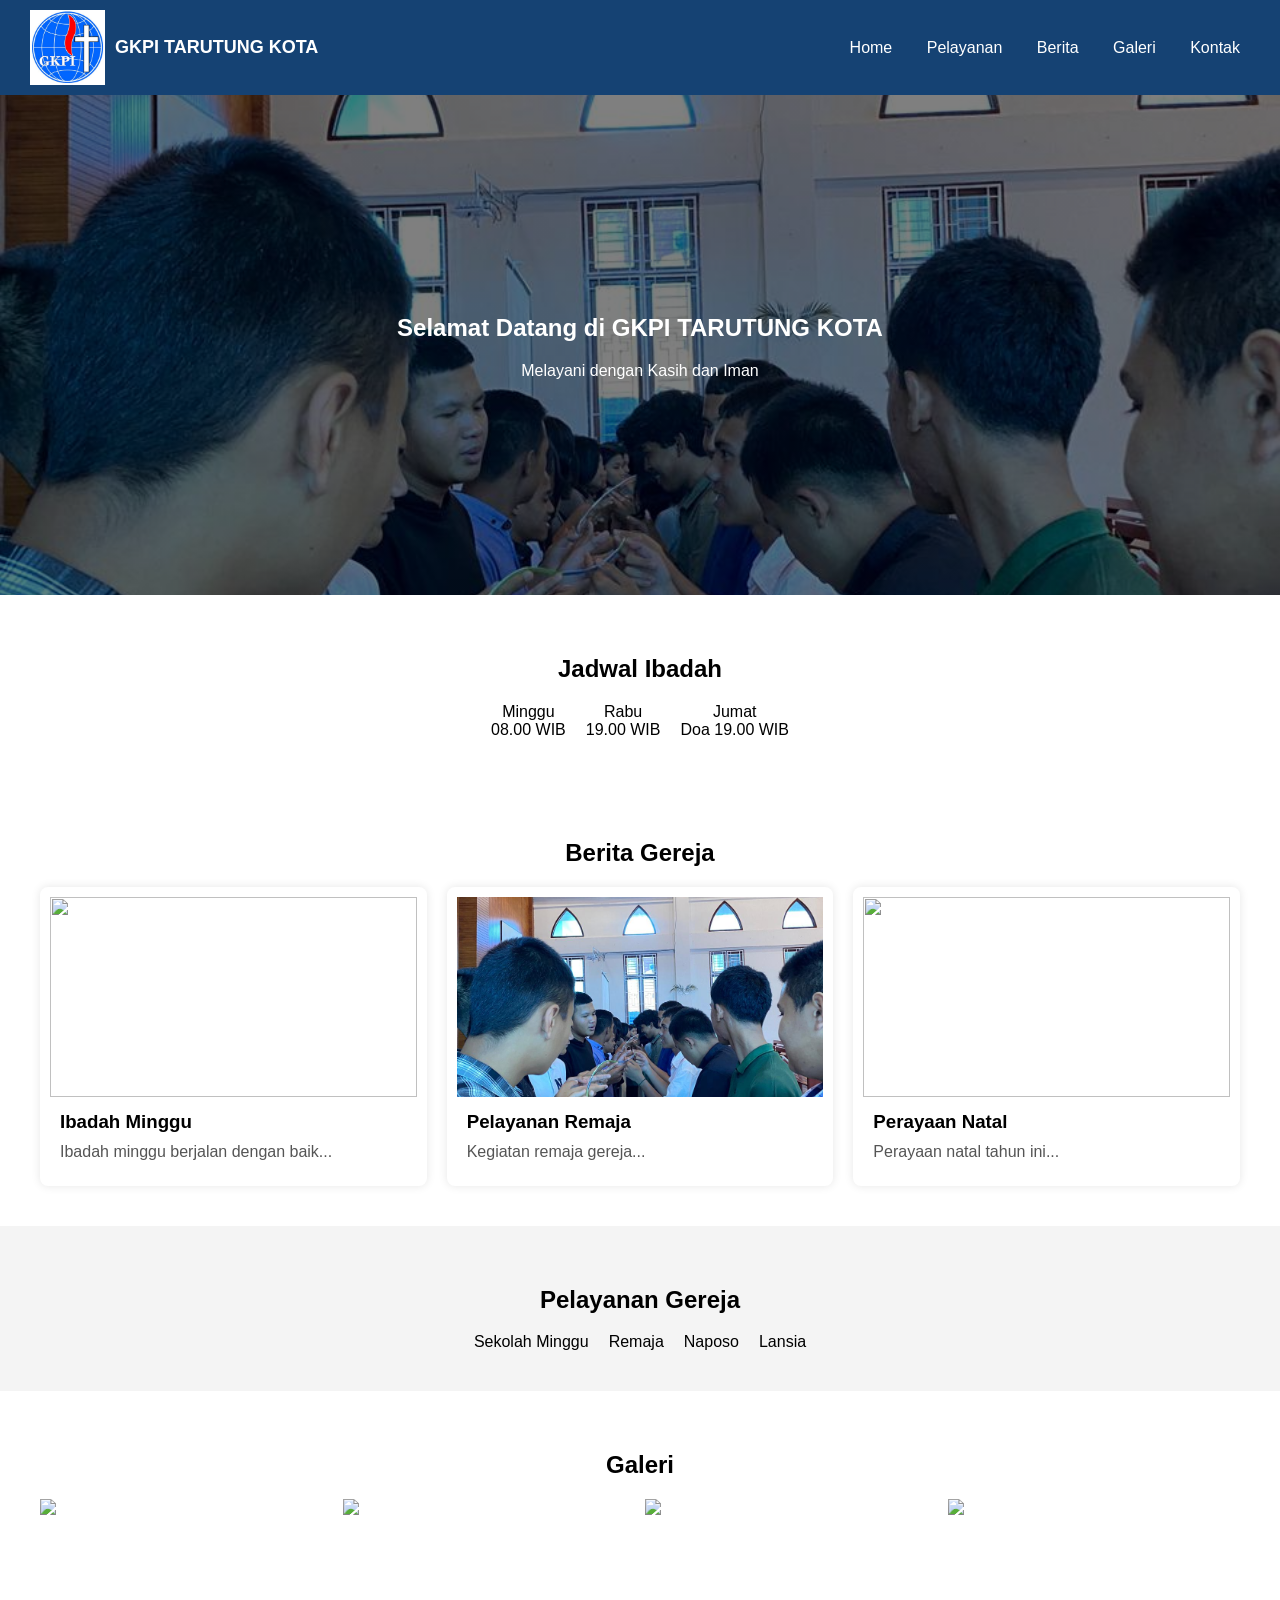
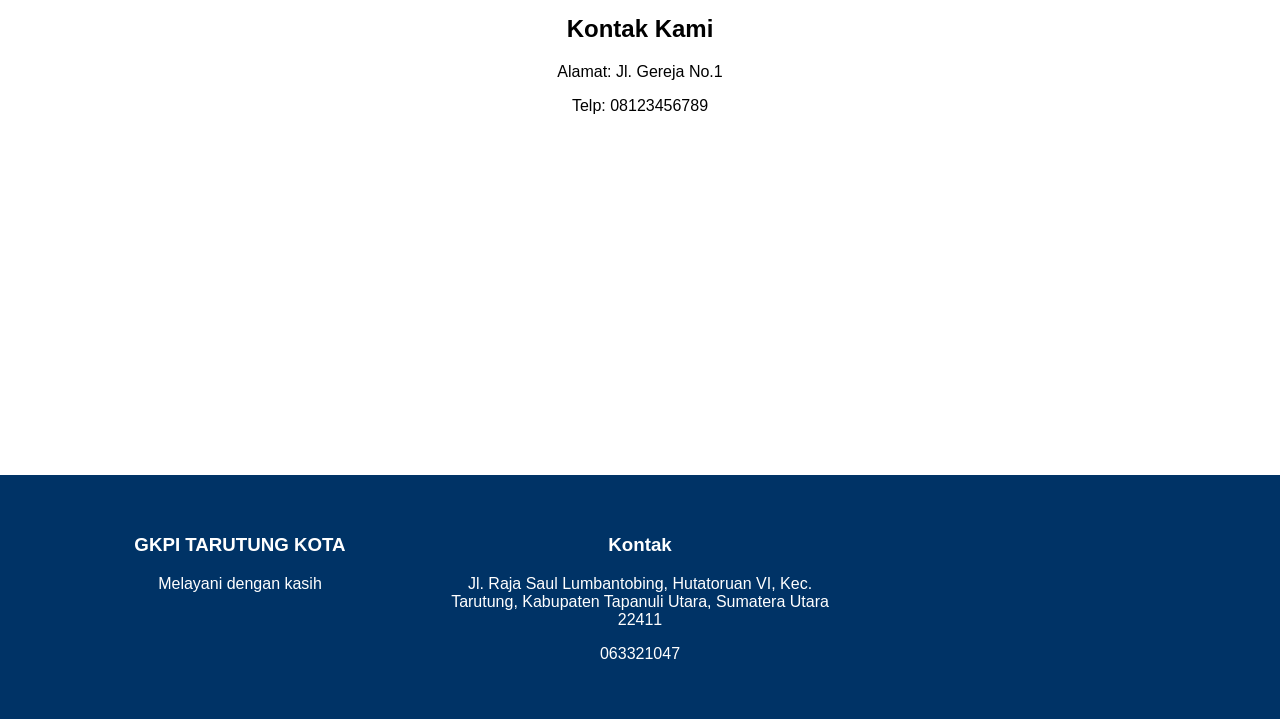
==== index.html @ 90799b95 "first commit" ====
<!DOCTYPE html>
<html lang="id">
<head>
    <meta charset="UTF-8">
    <meta name="viewport" content="width=device-width, initial-scale=1.0">
    <title>Website Gereja</title>
    <link rel="stylesheet" href="css/style.css">
</head>
<body>

<!-- Navbar -->
<header>
    <div class="header-left">
        <img src="images/gkpi.jpeg" class="logo">
        <span class="judul">GKPI TARUTUNG KOTA</span>
    </div>

    <nav>
        <a href="#">Home</a>
        <a href="#">Pelayanan</a>
        <a href="#">Berita</a>
        <a href="#">Galeri</a>
        <a href="#">Kontak</a>
    </nav>
</header>

<!-- Hero -->
<section class="hero">
    <div class="hero-content">
        <h1>Selamat Datang di GKPI TARUTUNG KOTA</h1>
        <p>Melayani dengan Kasih dan Iman</p>
    </div>
</section>

<!-- Jadwal -->
<section class="jadwal">
    <h2>Jadwal Ibadah</h2>
    <div class="jadwal-box">
        <div>Minggu<br>08.00 WIB</div>
        <div>Rabu<br>19.00 WIB</div>
        <div>Jumat<br>Doa 19.00 WIB</div>
    </div>
</section>

<section class="berita">
    <h2>Berita Gereja</h2>

    <div class="berita-grid">
        <div class="card">
            <img src="images/pelayanan.png">
            <h3>Ibadah Minggu</h3>
            <p>Ibadah minggu berjalan dengan baik...</p>
        </div>

        <div class="card">
            <img src="images/pelayananremaja.jpg">
            <h3>Pelayanan Remaja</h3>
            <p>Kegiatan remaja gereja...</p>
        </div>  

        <div class="card">
            <img src="images/berita3.jpg">
            <h3>Perayaan Natal</h3>
            <p>Perayaan natal tahun ini...</p>
        </div>
    </div>
</section>

<section class="pelayanan">
    <h2>Pelayanan Gereja</h2>

    <div class="pelayanan-box">
        <div>Sekolah Minggu</div>
        <div>Remaja</div>
        <div>Naposo</div>
        <div>Lansia</div>
    </div>
</section>

<section class="galeri">
    <h2>Galeri</h2>

    <div class="galeri-grid">
        <img src="Pelayananremaja.png">
        <img src="images/g2.jpg">
        <img src="images/g3.jpg">
        <img src="images/g4.jpg">
    </div>
</section>

<section class="kontak">
    <h2>Kontak Kami</h2>

    <p>Alamat: Jl. Gereja No.1</p>
    <p>Telp: 08123456789</p>

    <iframe 
        src="https://maps.app.goo.gl/2CEMHfEnpYjkhmyg7"
        width="100%" 
        height="300" 
        style="border:0;">
    </iframe>
</section>

<!-- Footer -->
<footer>
    <div class="footer-grid">

        <div>
            <h3>GKPI TARUTUNG KOTA</h3>
            <p>Melayani dengan kasih</p>
        </div>

        <div>
            <h3>Kontak</h3>
            <p>Jl. Raja Saul Lumbantobing, Hutatoruan VI, Kec. Tarutung, Kabupaten Tapanuli Utara, Sumatera Utara 22411</p>
            <p>063321047</p>
        </div>

    </div>
</footer>

</body>
</html>
---- css/style.css ----
body {
    margin: 0;
    font-family: Arial, sans-serif;
}

header {
    background: #003366;
    color: white;
    padding: 15px 40px;
    display: flex;
    justify-content: space-between;
}

nav a {
    color: white;
    margin: 10px;
    text-decoration: none;
}

.hero {
    height: 500px;
    background: linear-gradient(
                rgba(0,0,0,0.5),
                rgba(0,0,0,0.5)
              ),
              url('../images/pelayananremaja.jpg');
    background-size: cover;
    background-position: center;
    background-repeat: no-repeat;

    display: flex;
    justify-content: center;
    align-items: center;
    text-align: center;
    color: white;
}

.jadwal {
    padding: 40px;
    text-align: center;
}

.jadwal-box {
    display: flex;
    justify-content: center;
    gap: 20px;
}

footer {
    background: #003366;
    color: white;
    text-align: center;
    padding: 15px;
}

.berita {
    padding: 40px;
    text-align: center;
}

.berita-grid {
    display: flex;
    gap: 20px;
}

.card {
    box-shadow: 0 0 10px rgba(0,0,0,0.1);
    padding: 10px;
}

.card img {
    width: 100%;
}

.pelayanan {
    background: #f4f4f4;
    padding: 40px;
    text-align: center;
}

.pelayanan-box {
    display: flex;
    justify-content: center;
    gap: 20px;
}

.galeri {
    padding: 40px;
    text-align: center;
}

.galeri-grid {
    display: grid;
    grid-template-columns: repeat(4,1fr);
    gap: 10px;
}

.galeri-grid img {
    width: 100%;
}

.kontak {
    padding: 40px;
    text-align: center;
}

@media (max-width: 768px) {
    header {
        flex-direction: column;
        text-align: center;
    }

    nav {
        margin-top: 10px;
    }

    .jadwal-box,
    .berita-grid,
    .pelayanan-box {
        flex-direction: column;
    }

    .galeri-grid {
        grid-template-columns: repeat(2,1fr);
    }
}

.dropdown {
    position: relative;
    display: inline-block;
}

.dropbtn {
    background: none;
    border: none;
    color: white;
    font-size: 16px;
    cursor: pointer;
}

.dropdown-content {
    display: none;
    position: absolute;
    background: white;
    min-width: 150px;
}

.dropdown-content a {
    color: black;
    padding: 10px;
    display: block;
}

.dropdown:hover .dropdown-content {
    display: block;
}

footer {
    background: #003366;
    color: white;
    padding: 40px;
}

.footer-grid {
    display: grid;
    grid-template-columns: repeat(3,1fr);
}

.berita {
    padding: 40px;
    text-align: center;
}

.berita-grid {
    display: grid;
    grid-template-columns: repeat(3, 1fr);
    gap: 20px;
}

.card {
    border-radius: 8px;
    overflow: hidden;
    box-shadow: 0 0 10px rgba(0,0,0,0.1);
    background: white;
    text-align: left;
}

/* atur ukuran gambar */
.card img {
    width: 100%;
    height: 200px;
    object-fit: cover;
}

/* atur isi */
.card h3 {
    padding: 10px;
    margin: 0;
}

.card p {
    padding: 0 10px 15px 10px;
    margin: 0;
    color: #555;
}

header {
    display: flex;
    justify-content: space-between;
    align-items: center;
    background: #154273;
    padding: 10px 30px;
    color: white;
}

/* kiri (logo + teks) */
.header-left {
    display: flex;
    align-items: center;
    gap: 10px;
}

/* ukuran logo */
.logo {
    width: 75px;
    height: 75px;
    object-fit: contain;
}

/* teks judul */
.judul {
    font-size: 18px;
    font-weight: bold;
}

/* menu */
nav a {
    color: white;
    margin-left: 20px;
    text-decoration: none;
}
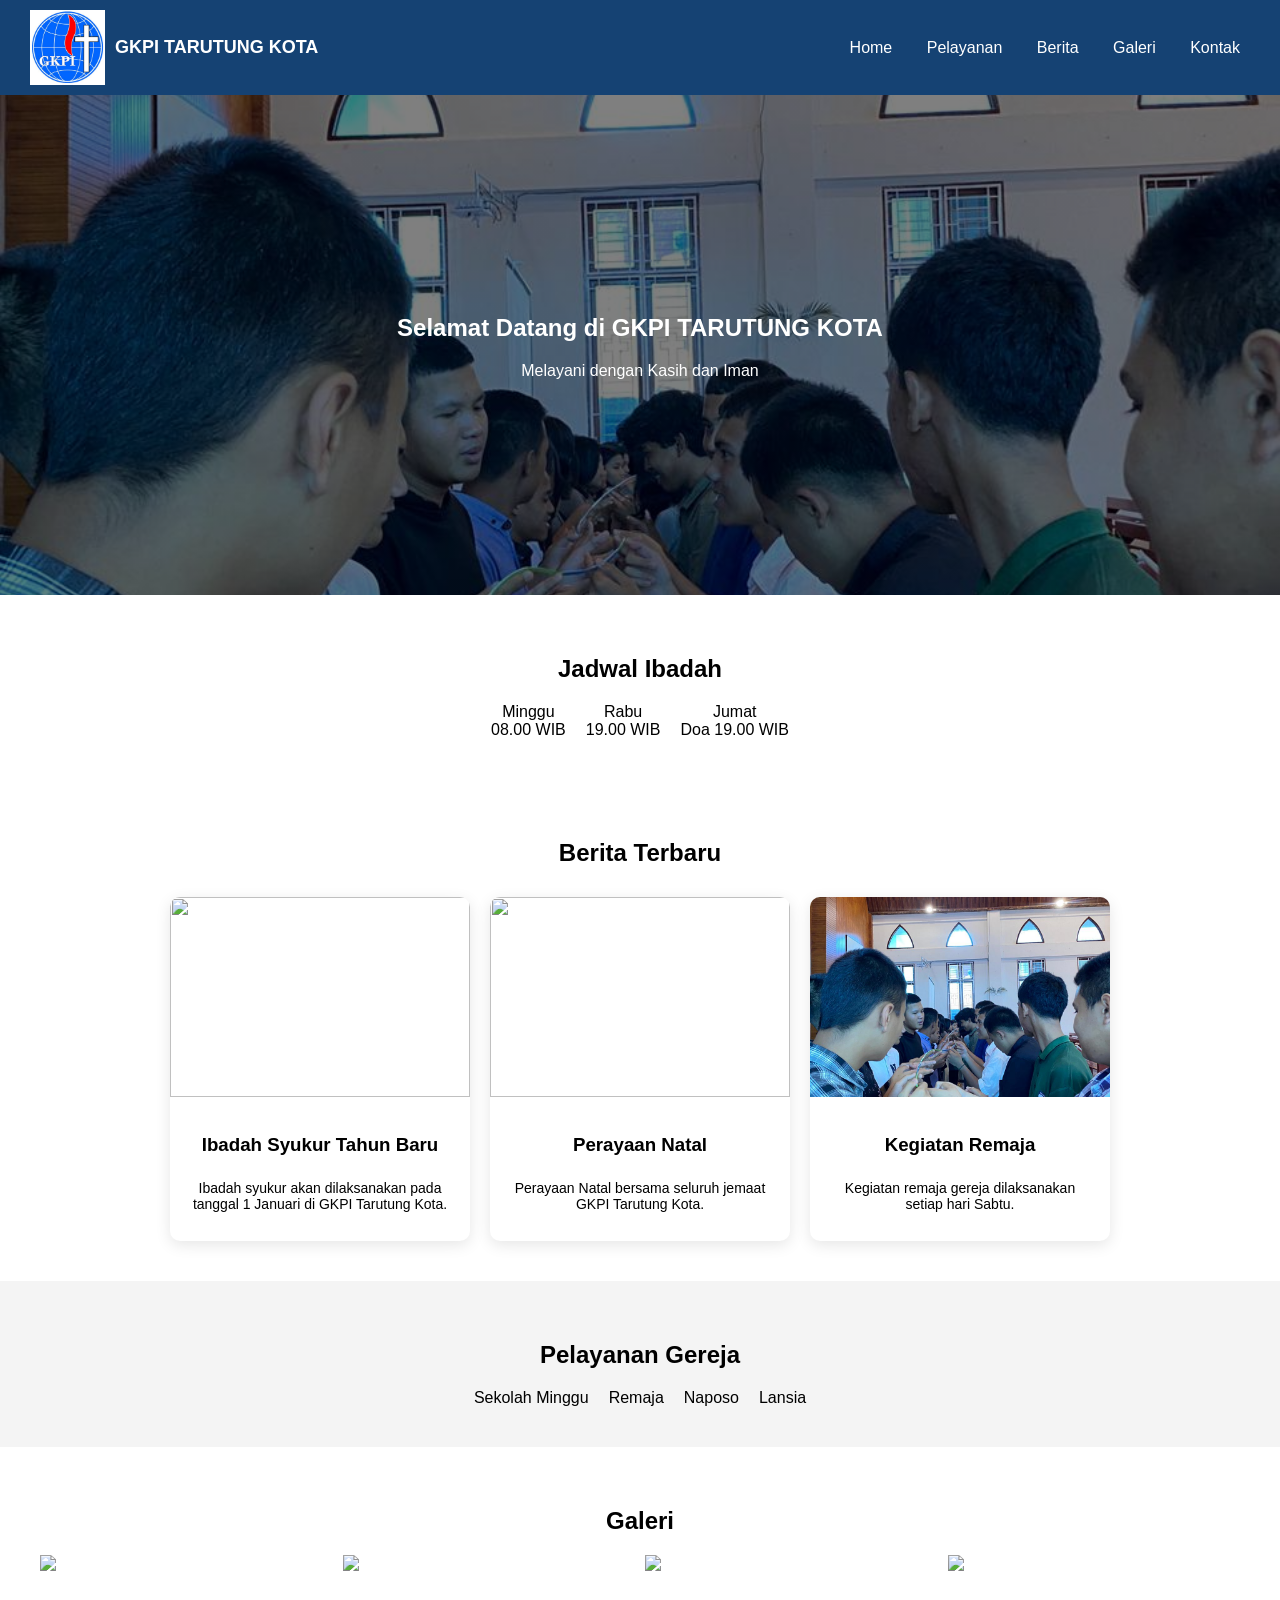
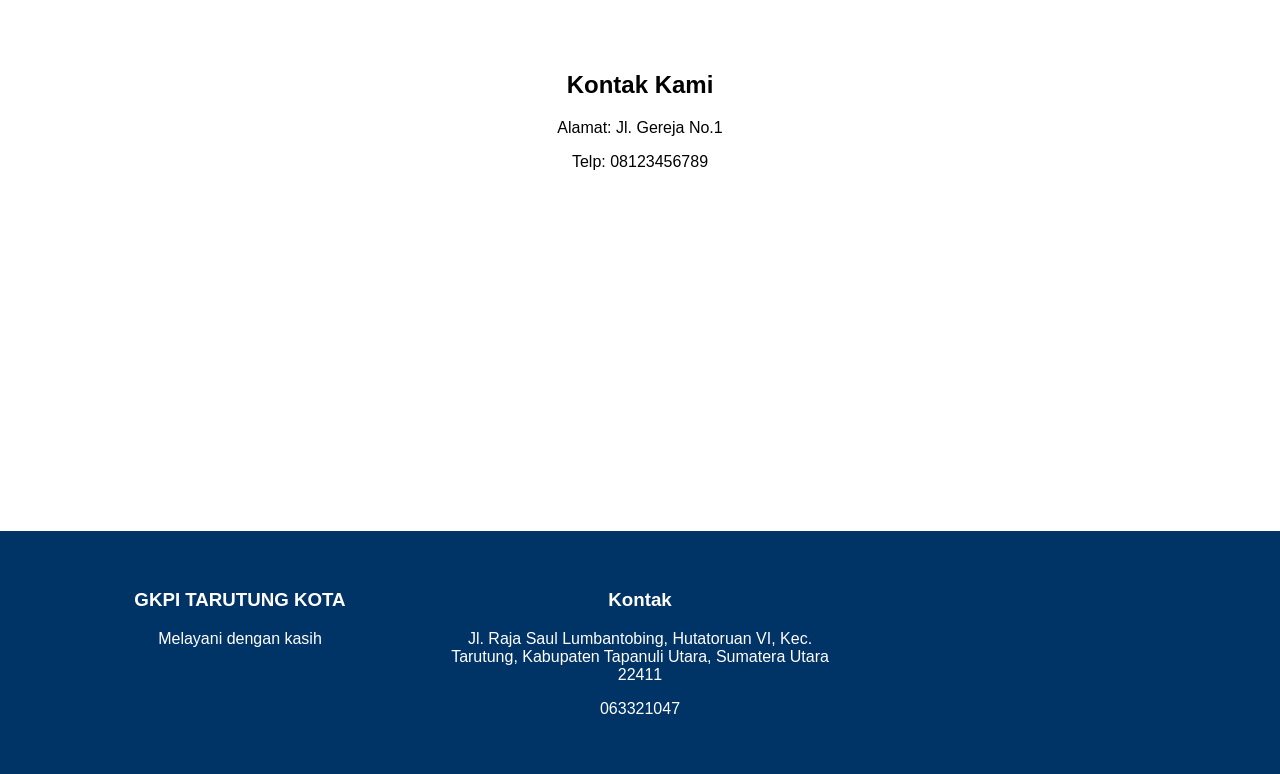
==== commit dba598ae: "sss" ====
--- a/index.html
+++ b/index.html
@@ -43,26 +43,28 @@
 </section>
 
 <section class="berita">
-    <h2>Berita Gereja</h2>
+    <h2>Berita Terbaru</h2>
 
-    <div class="berita-grid">
-        <div class="card">
-            <img src="images/pelayanan.png">
-            <h3>Ibadah Minggu</h3>
-            <p>Ibadah minggu berjalan dengan baik...</p>
+    <div class="berita-container">
+
+        <div class="berita-card">
+            <img src="images/berita1.jpg" alt="">
+            <h3>Ibadah Syukur Tahun Baru</h3>
+            <p>Ibadah syukur akan dilaksanakan pada tanggal 1 Januari di GKPI Tarutung Kota.</p>
         </div>
 
-        <div class="card">
-            <img src="images/pelayananremaja.jpg">
-            <h3>Pelayanan Remaja</h3>
-            <p>Kegiatan remaja gereja...</p>
-        </div>  
+        <div class="berita-card">
+            <img src="images/berita2.jpg" alt="">
+            <h3>Perayaan Natal</h3>
+            <p>Perayaan Natal bersama seluruh jemaat GKPI Tarutung Kota.</p>
+        </div>
 
-        <div class="card">
-            <img src="images/berita3.jpg">
-            <h3>Perayaan Natal</h3>
-            <p>Perayaan natal tahun ini...</p>
+        <div class="berita-card">
+            <img src="images/pelayananremaja.jpg" alt="">
+            <h3>Kegiatan Remaja</h3>
+            <p>Kegiatan remaja gereja dilaksanakan setiap hari Sabtu.</p>
         </div>
+
     </div>
 </section>
 
--- a/css/style.css
+++ b/css/style.css
@@ -54,13 +54,47 @@
 }
 
 .berita {
-    padding: 40px;
-    text-align: center;
-}
-
-.berita-grid {
-    display: flex;
-    gap: 20px;
+    padding: 60px 20px;
+    text-align: center;
+}
+
+.berita h2 {
+    margin-bottom: 30px;
+}
+
+.berita-container {
+    display: flex;
+    gap: 20px;
+    justify-content: center;
+    flex-wrap: wrap;
+}
+
+.berita-card {
+    width: 300px;
+    background: white;
+    border-radius: 10px;
+    overflow: hidden;
+    box-shadow: 0 4px 15px rgba(0,0,0,0.1);
+    transition: 0.3s;
+}
+
+.berita-card:hover {
+    transform: translateY(-5px);
+}
+
+.berita-card img {
+    width: 100%;
+    height: 200px;
+    object-fit: cover;
+}
+
+.berita-card h3 {
+    padding: 15px 15px 5px;
+}
+
+.berita-card p {
+    padding: 0 15px 15px;
+    font-size: 14px;
 }
 
 .card {
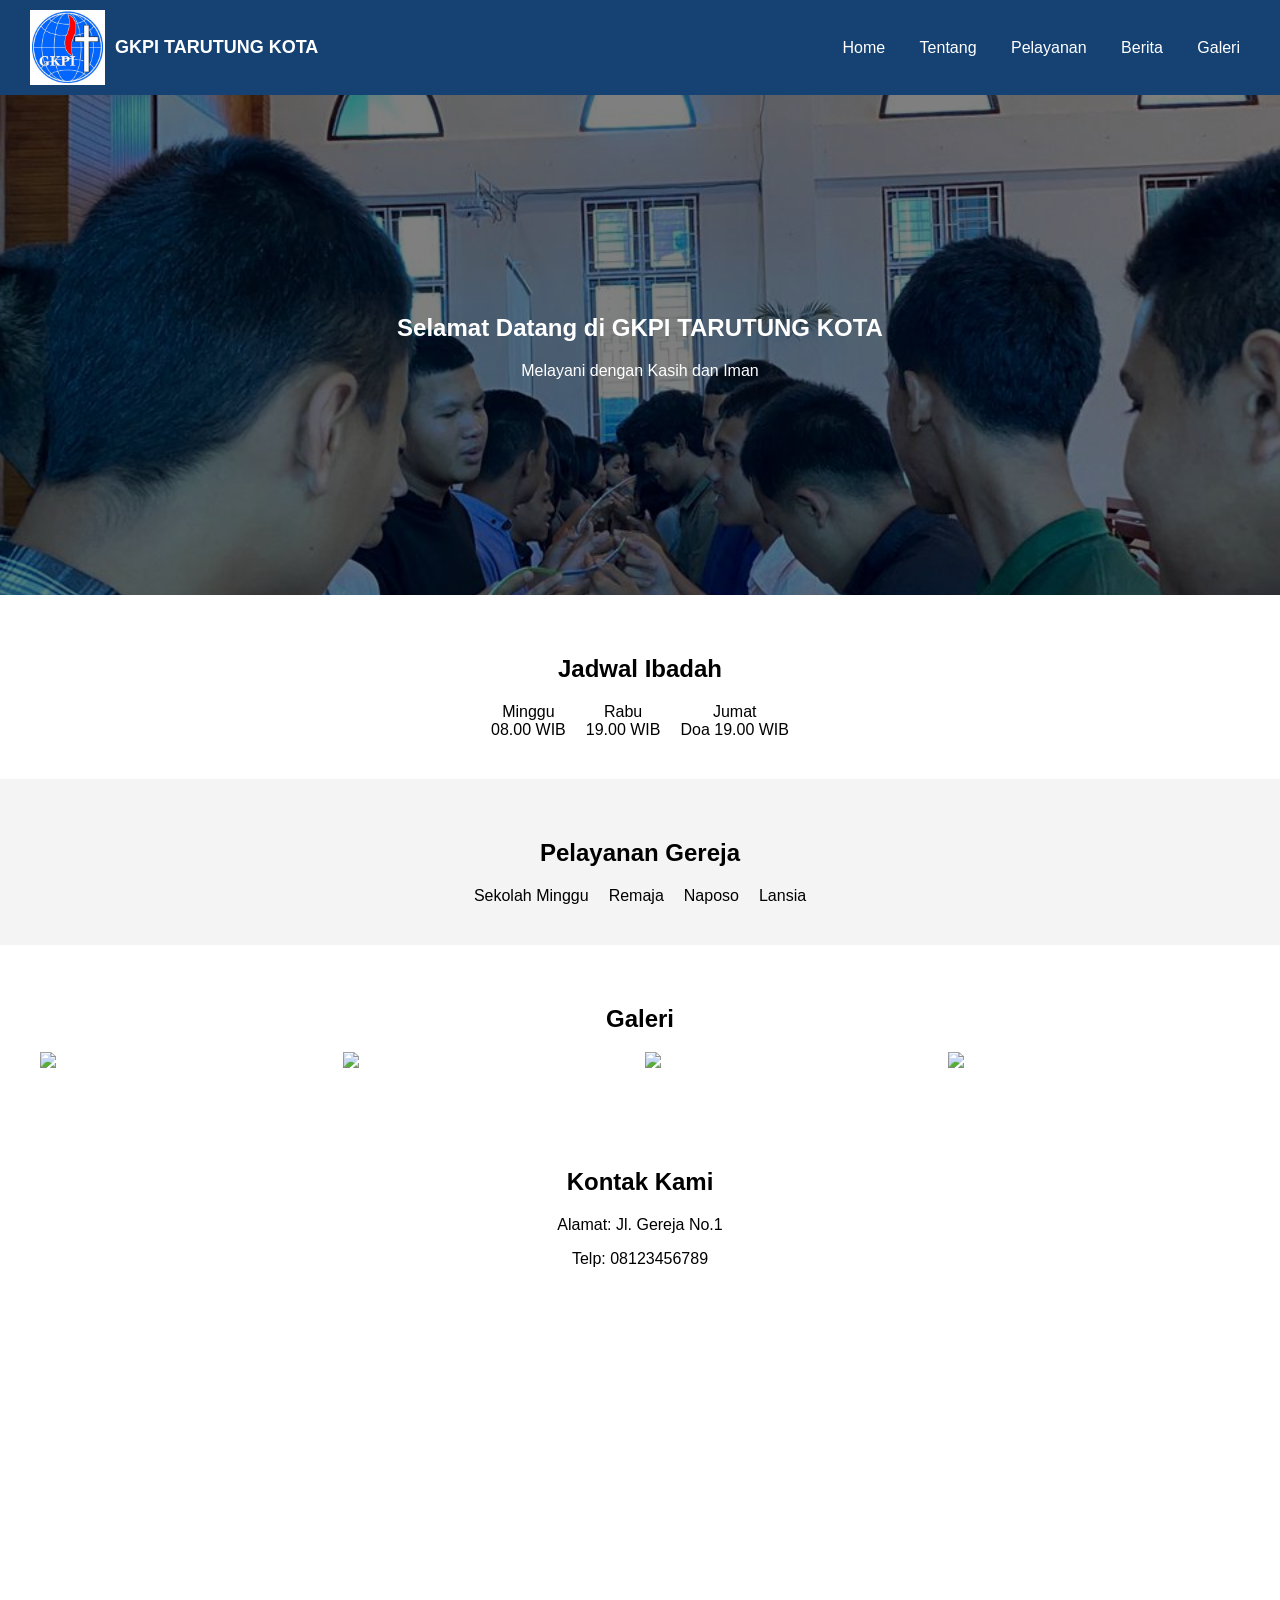
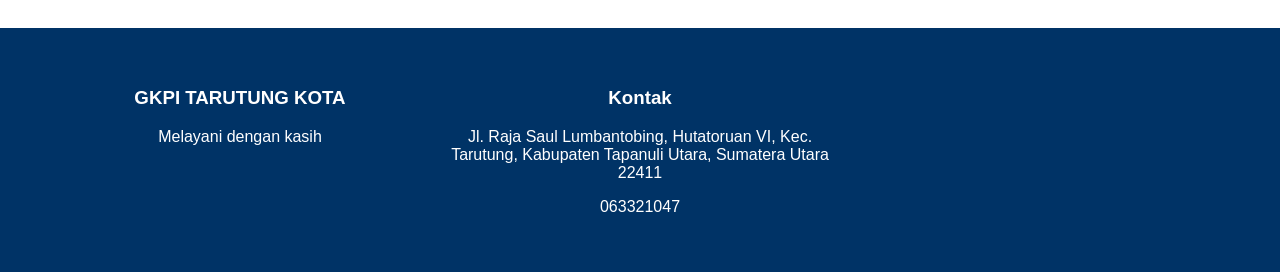
==== commit b7a7708e: "ww:" ====
--- a/index.html
+++ b/index.html
@@ -3,7 +3,7 @@
 <head>
     <meta charset="UTF-8">
     <meta name="viewport" content="width=device-width, initial-scale=1.0">
-    <title>Website Gereja</title>
+    <title>GKPI TARUTUNG KOTA</title>
     <link rel="stylesheet" href="css/style.css">
 </head>
 <body>
@@ -16,11 +16,11 @@
     </div>
 
     <nav>
-        <a href="#">Home</a>
-        <a href="#">Pelayanan</a>
-        <a href="#">Berita</a>
-        <a href="#">Galeri</a>
-        <a href="#">Kontak</a>
+        <a href="index.html">Home</a>
+        <a href="tentang.html">Tentang</a>
+        <a href="pelayanan.html">Pelayanan</a>
+        <a href="berita.html">Berita</a>
+        <a href="galeri.html">Galeri</a>
     </nav>
 </header>
 
@@ -42,31 +42,6 @@
     </div>
 </section>
 
-<section class="berita">
-    <h2>Berita Terbaru</h2>
-
-    <div class="berita-container">
-
-        <div class="berita-card">
-            <img src="images/berita1.jpg" alt="">
-            <h3>Ibadah Syukur Tahun Baru</h3>
-            <p>Ibadah syukur akan dilaksanakan pada tanggal 1 Januari di GKPI Tarutung Kota.</p>
-        </div>
-
-        <div class="berita-card">
-            <img src="images/berita2.jpg" alt="">
-            <h3>Perayaan Natal</h3>
-            <p>Perayaan Natal bersama seluruh jemaat GKPI Tarutung Kota.</p>
-        </div>
-
-        <div class="berita-card">
-            <img src="images/pelayananremaja.jpg" alt="">
-            <h3>Kegiatan Remaja</h3>
-            <p>Kegiatan remaja gereja dilaksanakan setiap hari Sabtu.</p>
-        </div>
-
-    </div>
-</section>
 
 <section class="pelayanan">
     <h2>Pelayanan Gereja</h2>
--- a/css/style.css
+++ b/css/style.css
@@ -272,4 +272,38 @@
     color: white;
     margin-left: 20px;
     text-decoration: none;
+}
+
+.galeri-container {
+    padding: 50px;
+    display: grid;
+    grid-template-columns: repeat(3, 1fr);
+    gap: 20px;
+}
+
+.galeri-item {
+    overflow: hidden;
+    border-radius: 10px;
+}
+
+.galeri-item img {
+    width: 100%;
+    height: 250px;
+    object-fit: cover;
+    transition: 0.3s;
+}
+
+.galeri-item img:hover {
+    transform: scale(1.1);
+}
+
+@media (max-width: 768px) {
+    .galeri-container {
+        grid-template-columns: repeat(2, 1fr);
+        padding: 20px;
+    }
+
+    .galeri-item img {
+        height: 180px;
+    }
 }
